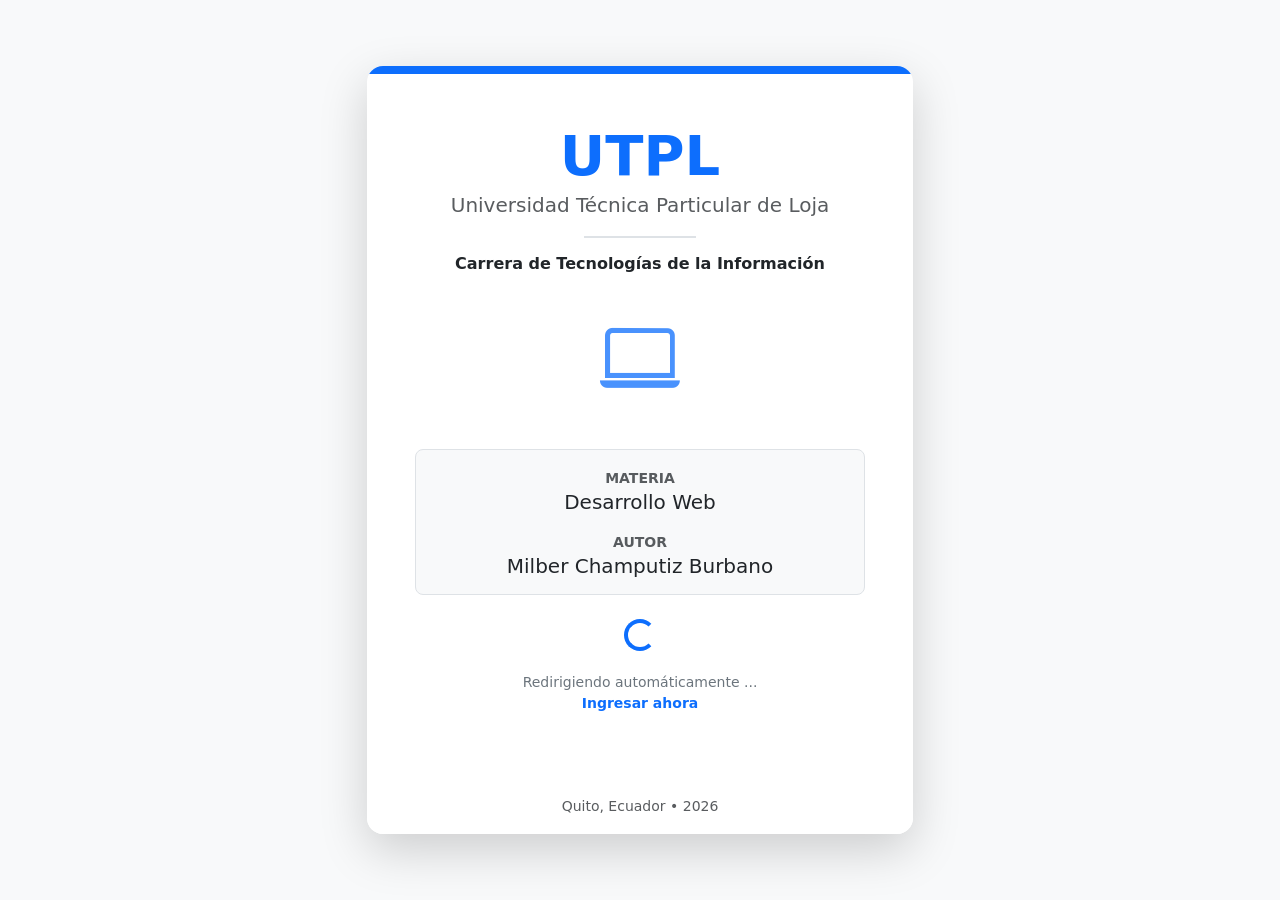
==== index.html @ dff9bf0f "copy from previous project" ====
<!DOCTYPE html>
<html lang="es">
<head>
    <meta charset="UTF-8">
    <meta name="viewport" content="width=device-width, initial-scale=1.0">
    <meta http-equiv="refresh" content="4; url=author.php">
    <title>UTPL - Desarrollo Web</title>

    <link rel="stylesheet" href="css/bootstrap.min.css">
    <link rel="stylesheet" href="https://cdn.jsdelivr.net/npm/bootstrap-icons@1.11.1/font/bootstrap-icons.css">
</head>
<body class="bg-light d-flex align-items-center vh-100">

<div class="container">
    <div class="row justify-content-center">
        <div class="col-12 col-md-8 col-lg-6 text-center">

            <div class="card shadow-lg border-0 rounded-4 overflow-hidden">

                <div class="bg-primary" style="height: 8px;"></div>

                <div class="card-body p-5">
                    <header class="mb-4">
                        <h1 class="display-4 fw-bold text-primary mb-0">UTPL</h1>
                        <p class="lead text-muted">Universidad Técnica Particular de Loja</p>
                        <div class="border-bottom border-2 w-25 mx-auto my-3"></div>
                        <h6 class="fw-bold text-dark">Carrera de Tecnologías de la Información</h6>
                    </header>

                    <div class="py-3">
                        <div class="display-1 text-primary opacity-75">
                            <i class="bi bi-laptop"></i>
                        </div>
                    </div>

                    <div class="bg-light border rounded-3 p-3 my-4">
                        <div class="row">
                            <div class="col-12 mb-3">
                                <small class="text-uppercase tracking-wider text-muted fw-bold">Materia</small>
                                <h5 class="mb-0">Desarrollo Web</h5>
                            </div>
                            <div class="col-12">
                                <small class="text-uppercase tracking-wider text-muted fw-bold">Autor</small>
                                <h5 class="mb-0">Milber Champutiz Burbano</h5>
                            </div>
                        </div>
                    </div>

                    <footer class="mt-4">
                        <div class="spinner-border text-primary mb-3" role="status">
                            <span class="visually-hidden">Cargando...</span>
                        </div>
                        <p class="small text-secondary">
                            Redirigiendo automáticamente ...<br>
                            <a href="author.php" class="link-primary text-decoration-none fw-bold">Ingresar ahora</a>
                        </p>
                    </footer>
                </div>

                <div class="card-footer bg-white border-0 py-3">
                    <small class="text-muted italic">Quito, Ecuador &bull; 2026</small>
                </div>
            </div>

        </div>
    </div>
</div>

</body>
</html>
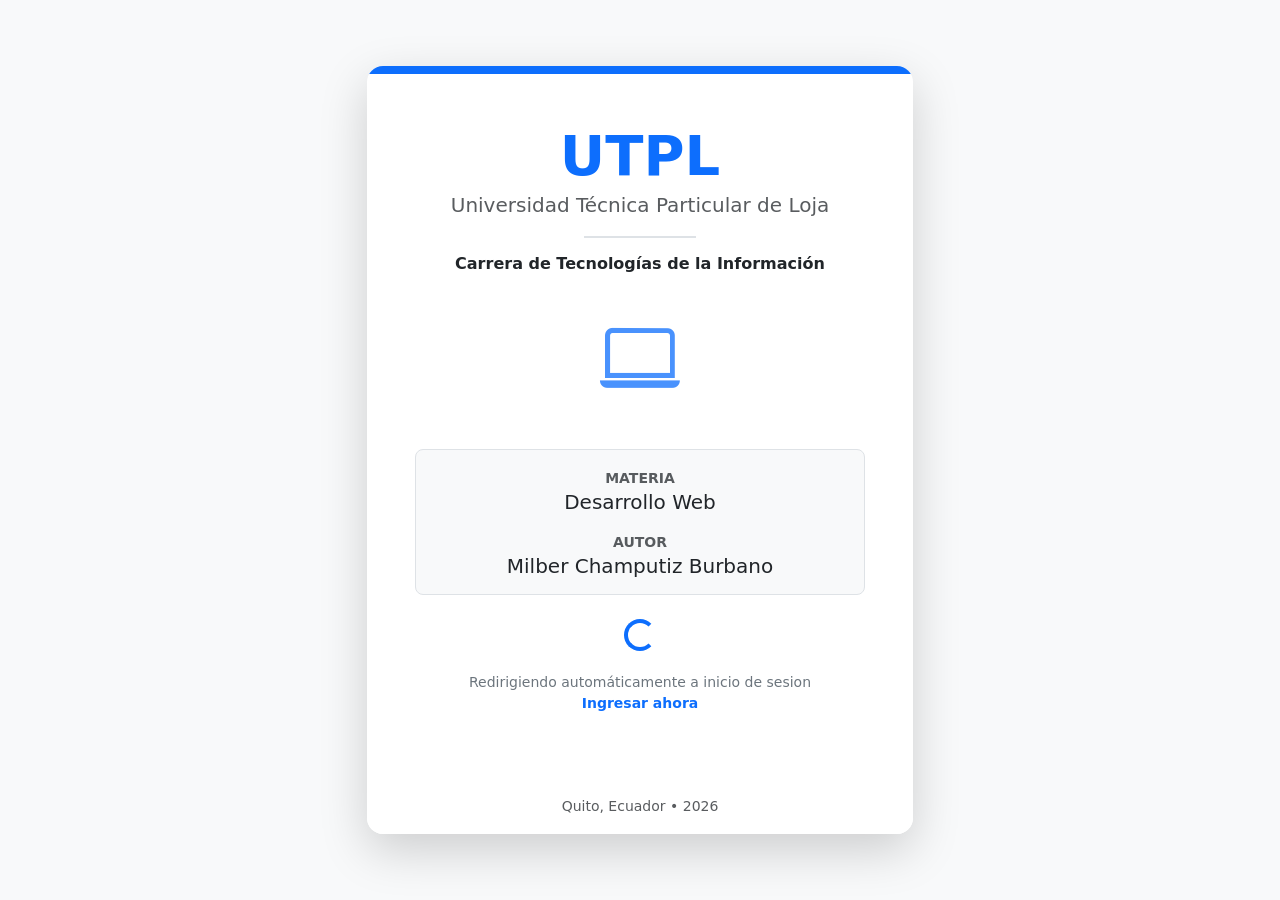
==== commit efb97d66: "update entry pagy and connexion parameters" ====
--- a/index.html
+++ b/index.html
@@ -3,7 +3,7 @@
 <head>
     <meta charset="UTF-8">
     <meta name="viewport" content="width=device-width, initial-scale=1.0">
-    <meta http-equiv="refresh" content="4; url=author.php">
+    <meta http-equiv="refresh" content="4; url=login.php">
     <title>UTPL - Desarrollo Web</title>
 
     <link rel="stylesheet" href="css/bootstrap.min.css">
@@ -51,8 +51,8 @@
                             <span class="visually-hidden">Cargando...</span>
                         </div>
                         <p class="small text-secondary">
-                            Redirigiendo automáticamente ...<br>
-                            <a href="author.php" class="link-primary text-decoration-none fw-bold">Ingresar ahora</a>
+                            Redirigiendo automáticamente a inicio de sesion <br>
+                            <a href="login.php" class="link-primary text-decoration-none fw-bold">Ingresar ahora</a>
                         </p>
                     </footer>
                 </div>
